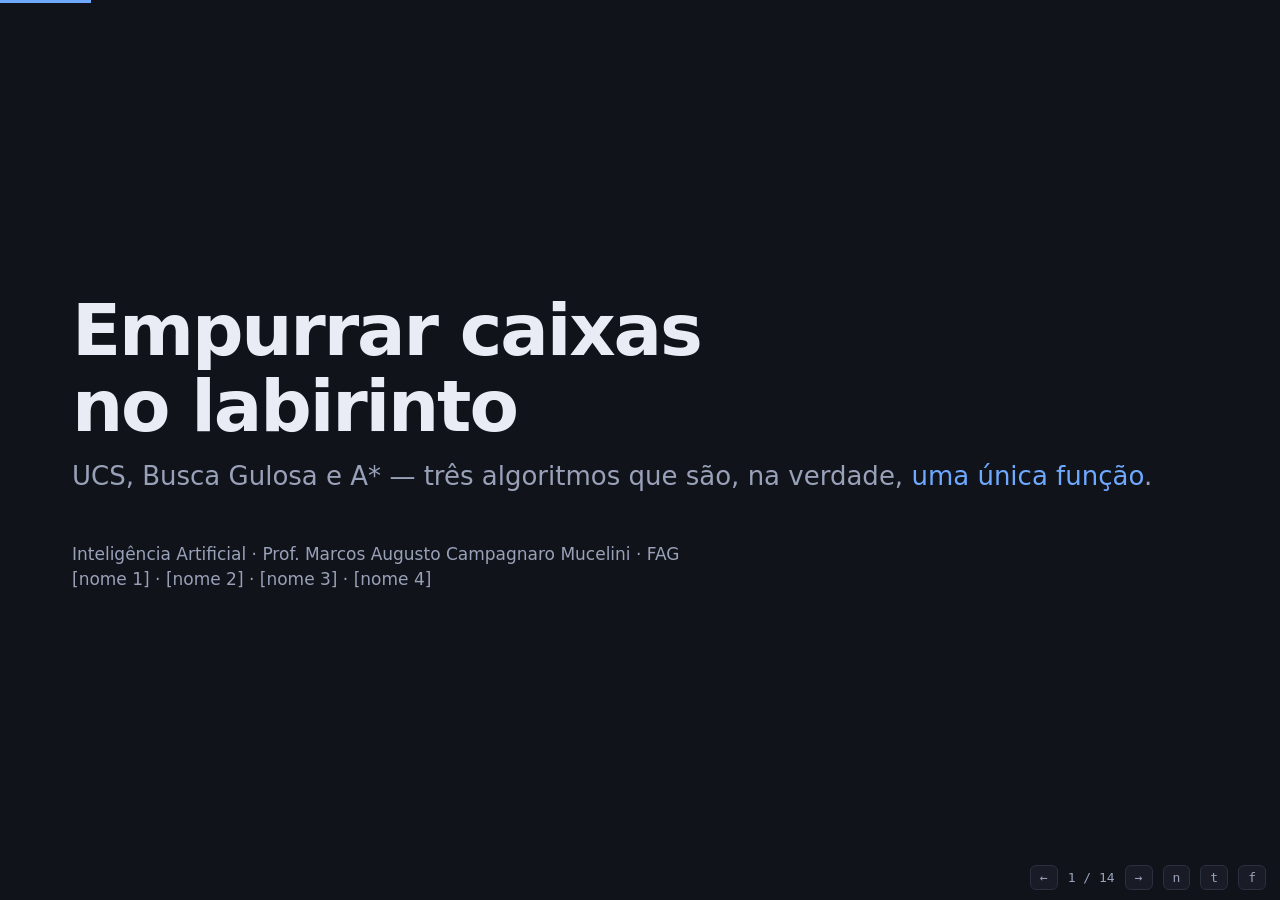
==== apresentacoes/ia-sokoban/index.html @ 7fa469e2 "site de apresentacoes + seminario de IA (Sokoban) Motor de slides proprio (HTML/CSS/JS, sem build e " ====
<!doctype html>
<html lang="pt-BR" data-tema="escuro">
<head>
<meta charset="utf-8">
<meta name="viewport" content="width=device-width, initial-scale=1">
<title>Busca em IA: UCS, Gulosa e A*</title>
<link rel="stylesheet" href="../../assets/style.css">
</head>
<body>

<div class="palco">

<!-- 1 ---------------------------------------------------------------------->
<section class="slide capa">
  <h1>Empurrar caixas<br>no labirinto</h1>
  <p class="sub">UCS, Busca Gulosa e A* &mdash; três algoritmos que são,
     na verdade, <span class="destaque">uma única função</span>.</p>
  <p class="miudo" style="margin-top:32px">
     Inteligência Artificial &middot; Prof. Marcos Augusto Campagnaro Mucelini &middot; FAG<br>
     [nome 1] &middot; [nome 2] &middot; [nome 3] &middot; [nome 4]</p>
  <aside>
    <p>Abrir dizendo o problema em uma frase: <b>Problema 8 do catálogo, o Sokoban</b> —
       um agente empurra caixas até os alvos, dentro de um labirinto.</p>
    <p>E dizer logo a tese da apresentação, que é o que o trabalho pedia:
       <b>não escrevemos três buscas. Escrevemos uma só, e trocamos a função que
       ordena a fila.</b> Tudo o que vem depois é consequência disso.</p>
    <p>Lembrete: preencher os nomes e as matrículas antes de apresentar.</p>
  </aside>
</section>

<!-- 2 ---------------------------------------------------------------------->
<section class="slide">
  <h2>Como dividimos</h2>
  <div class="colunas">
    <div class="coluna">
      <div class="caixa">
        <h3>[nome 1] &mdash; o problema</h3>
        <p>As regras do jogo, a modelagem do estado e por que ela é a decisão
           mais importante do trabalho. Slides 3 e 4.</p>
      </div>
      <div class="caixa">
        <h3>[nome 2] &mdash; o código</h3>
        <p>A função única de busca, as três funções <code>f</code> e a
           heurística. Slides 5 e 6.</p>
      </div>
    </div>
    <div class="coluna">
      <div class="caixa">
        <h3>[nome 3] &mdash; os experimentos</h3>
        <p>A corrida das três buscas, as tabelas e a instância onde a UCS
           desiste. Slides 7 a 9.</p>
      </div>
      <div class="caixa">
        <h3>[nome 4] &mdash; a análise</h3>
        <p>A poda, as três surpresas e quando usar cada algoritmo fora da
           sala de aula. Slides 10 a 13.</p>
      </div>
    </div>
  </div>
  <p class="miudo" style="margin-top:auto">Qualquer um de nós responde sobre
     qualquer linha do código &mdash; a divisão é de fala, não de conhecimento.</p>
  <aside>
    <p>Slide curto, 30 segundos. Serve só para o professor saber quem fala o quê.</p>
    <p>A última linha é importante dizer em voz alta: o roteiro avisa que
       qualquer integrante pode ser questionado sobre qualquer linha.</p>
  </aside>
</section>

<!-- 3 ---------------------------------------------------------------------->
<section class="slide" data-arrows="demo">
  <h2>Duas regras. Só isso.</h2>
  <div class="colunas estreita-dir">
    <div class="coluna">
      <div class="caixa">
        <h3>1. O agente anda uma célula por vez</h3>
        <p>Cima, baixo, esquerda ou direita. Nunca atravessa parede.</p>
      </div>
      <div class="caixa">
        <h3>2. Ele empurra, nunca puxa</h3>
        <p>Se há caixa no destino, ela vai para a célula seguinte
           <span class="forte">na mesma direção</span> &mdash; e só se essa
           célula estiver livre de parede e de outra caixa.</p>
      </div>
      <p class="miudo">Dessas duas regras sai tudo: é por não poder puxar que
         existem posições sem volta, e é por isso que o problema é difícil.</p>
      <div class="controles">
        <button data-jogo="reiniciar">recomeçar</button>
        <button data-jogo="desfazer">desfazer</button>
        <button data-jogo="solucao">ver a solução ótima</button>
      </div>
      <div class="controles"><span class="info">use as <kbd>setas</kbd> &mdash;
        neste slide o <kbd>espaço</kbd> avança a apresentação</span></div>
    </div>
    <div class="coluna" style="justify-content:center">
      <div id="jogo"></div>
      <div class="placar" id="jogo-painel"></div>
    </div>
  </div>
  <aside>
    <p><b>Jogar de verdade aqui.</b> Empurrar a caixa para o canto de cima à
       esquerda, de propósito, e mostrar que não tem como desfazer dentro do
       jogo — só o botão desfazer salva. É a deixa perfeita para o slide 10.</p>
    <p>Esta é a instância 1 &mdash; o labirinto que o professor desenhou na ficha
       do Problema 8, copiado célula por célula. A solução ótima tem
       <b>11 movimentos</b>.</p>
    <p>Pergunta provável: "por que não pode puxar?" — porque é a regra clássica
       do Sokoban, e é ela que torna o problema PSPACE-difícil. Puxar tornaria
       tudo reversível e muito mais fácil.</p>
  </aside>
</section>

<!-- 4 ---------------------------------------------------------------------->
<section class="slide">
  <h2>O estado &mdash; o erro que custa horas</h2>
  <div class="colunas">
    <div class="coluna">
      <pre><code>estado = (posição_do_agente,
          tupla_ordenada_das_caixas)</code></pre>
      <div class="caixa">
        <h3 class="erro">1. Não basta o agente</h3>
        <p>Duas configurações com o agente na mesma célula e as caixas em
           lugares diferentes são estados <span class="forte">diferentes</span>.
           Guardar só o agente produz um programa que roda, não dá erro nenhum
           e responde <span class="erro">"sem solução"</span> para instâncias
           que têm solução.</p>
      </div>
    </div>
    <div class="coluna">
      <div class="caixa">
        <h3 class="alerta">2. Tupla, não lista</h3>
        <p>O estado é chave de dicionário. Lista não é <i>hashable</i>:
           <code>unhashable type: 'list'</code>. Esse pelo menos avisa.</p>
      </div>
      <div class="caixa">
        <h3 class="alerta">3. Ordenada</h3>
        <p>A mesma configuração física tem que gerar sempre a mesma chave,
           não importa a ordem em que as caixas foram empurradas.
           Sem ordenar <span class="forte">não há erro nenhum</span> &mdash;
           a busca só fica mais lenta, reexplorando estados idênticos.</p>
      </div>
      <p class="miudo">Paredes e alvos não entram no estado: não mudam durante
         a busca e ficam guardados no objeto do problema.</p>
    </div>
  </div>
  <aside>
    <p>Este é o slide mais importante da apresentação. Falar devagar.</p>
    <p>O ponto que o professor valoriza: os três erros <b>falham de formas
       diferentes</b>. O 2 dá exceção na hora. O 1 dá resposta errada em
       silêncio. O 3 não dá nada — só queima tempo. O mais perigoso é o 1.</p>
    <p>Pergunta provável: "por que paredes e alvos não entram no estado?" —
       porque são constantes. Colocá-las no estado multiplicaria o tamanho da
       chave sem distinguir estado nenhum.</p>
  </aside>
</section>

<!-- 5 ---------------------------------------------------------------------->
<section class="slide">
  <h2>Uma função de busca. Três <code>f</code>.</h2>
  <div class="colunas">
    <div class="coluna">
      <pre><code>def busca(problema, f, limite_tempo, usar_poda):
    avaliar = f(problema)
    fronteira = [(avaliar(raiz), próximo(), raiz)]
    alcançados = {raiz.estado: raiz}

    while fronteira:
        _, _, nó = heapq.heappop(fronteira)

        <span class="destaque"># objetivo testado NA RETIRADA</span>
        if problema.objetivo(nó.estado):
            return solução(nó)

        for ação in problema.ações(nó.estado):
            ...</code></pre>
    </div>
    <div class="coluna">
      <pre><code>def f_ucs(p):
    return lambda nó: nó.g

def f_gulosa(p):
    return lambda nó: p.h(nó.estado)

def f_estrela(p):
    return lambda nó: nó.g + p.h(nó.estado)</code></pre>
      <div class="caixa">
        <h3>Três detalhes que não são enfeite</h3>
        <ul style="font-size:19px">
          <li><span class="forte">Objetivo na retirada</span>, não na geração.
              É o que garante a otimalidade da UCS e do A*.</li>
          <li><span class="forte">Contador de desempate</span> na fila: sem ele
              o <code>heapq</code> tentaria comparar dois nós e quebraria.</li>
          <li><span class="forte">Dicionário de alcançados</span>: guarda o
              melhor nó por estado. É o que impede a busca de girar em ciclo.</li>
        </ul>
      </div>
    </div>
  </div>
  <aside>
    <p>Mostrar o arquivo <code>busca.py</code> aberto se der. São 3 funções de
       uma linha e uma função de busca. Mais nada.</p>
    <p><b>A pergunta que vai vir:</b> "por que testar o objetivo na retirada e
       não na geração?" — Porque na geração você só sabe que <i>achou</i> um
       caminho, não que achou o <i>mais barato</i>. Enquanto o nó está na fila,
       ainda pode aparecer um caminho melhor para o mesmo estado. Testar na
       geração devolve solução subótima em alguns casos e parece correto em
       todos os outros.</p>
    <p>O contador: <code>itertools.count()</code>. Quando dois nós empatam em
       <code>f</code>, o heapq passa para o segundo item da tupla. Se esse
       segundo item fosse o próprio nó, daria <code>TypeError</code>.</p>
  </aside>
</section>

<!-- 6 ---------------------------------------------------------------------->
<section class="slide">
  <h2>A heurística e de onde ela sai</h2>
  <div class="colunas estreita-esq">
    <div class="coluna">
      <div class="caixa">
        <h3>h(estado)</h3>
        <p>Para cada caixa, a distância de Manhattan até o alvo mais próximo.
           Soma tudo.</p>
      </div>
      <div class="caixa">
        <h3>O relaxamento</h3>
        <p>Apagamos três regras:</p>
        <ul style="font-size:19px">
          <li>as paredes</li>
          <li>as outras caixas</li>
          <li>o deslocamento do agente<br>
              <span class="miudo">(ele se teleporta para o lado certo antes de
              cada empurrão)</span></li>
        </ul>
      </div>
    </div>
    <div class="coluna">
      <div class="caixa">
        <h3 class="ok">Admissível</h3>
        <p>Uma caixa só anda sendo empurrada, e cada empurrão a desloca uma
           célula. Nenhuma solução real pode custar menos que isso. As três
           regras apagadas só <span class="forte">removem obstáculos</span> &mdash;
           nenhuma cria atalho.</p>
      </div>
      <div class="caixa">
        <h3 class="ok">Consistente</h3>
        <p>Movimento simples não muda <code>h</code> e custa 1. Empurrão muda
           <code>h</code> em no máximo uma unidade e custa o preço de um
           empurrão.</p>
      </div>
      <div class="caixa">
        <h3 class="alerta">O que ela não vê</h3>
        <p>Ignora as paredes. Em labirinto fechado a estimativa fica frouxa e o
           A* se aproxima da UCS.</p>
      </div>
    </div>
  </div>
  <aside>
    <p>O professor vai perguntar <b>por que é admissível</b>. A resposta curta:
       relaxamento. Toda heurística obtida apagando restrições do problema é
       admissível, porque o problema relaxado nunca é mais caro que o original.</p>
    <p>Se perguntarem sobre duas caixas mirando o mesmo alvo: sim, isso
       subestima. Subestimar é seguro. O que quebraria a admissibilidade é
       <i>superestimar</i>. A versão forte seria emparelhamento caixa–alvo de
       custo mínimo — ficou na lista de melhorias.</p>
  </aside>
</section>

<!-- 7 ---------------------------------------------------------------------->
<section class="slide">
  <h2>A corrida</h2>
  <p class="miudo" style="margin-top:-8px">Instância 1, um nó por ciclo para os
     três. A cor marca por onde a caixa já passou. É a ordem real de expansão,
     gravada pelo Python &mdash; o navegador não recalcula nada.</p>
  <div class="colunas tres" style="align-items:center">
    <div class="coluna">
      <div id="pista-ucs"></div>
      <div class="placar" id="placar-ucs"></div>
    </div>
    <div class="coluna">
      <div id="pista-gulosa"></div>
      <div class="placar" id="placar-gulosa"></div>
    </div>
    <div class="coluna">
      <div id="pista-estrela"></div>
      <div class="placar" id="placar-estrela"></div>
    </div>
  </div>
  <div class="controles" style="justify-content:center">
    <button data-corrida="correr">correr</button>
    <button data-corrida="pausar">pausar</button>
    <button data-corrida="passo">um passo</button>
    <button data-corrida="reiniciar">reiniciar</button>
  </div>
  <aside>
    <p>Deixar correr uma vez inteira antes de falar. O padrão fala sozinho:
       a UCS pinta o mapa todo, a Gulosa vai reto, o A* fica no meio.</p>
    <p>Depois, com o "um passo", mostrar as primeiras expansões da UCS: ela
       visita <b>tudo que custa 1</b>, depois tudo que custa 2. Não tem noção
       de onde fica o alvo.</p>
    <p>Números desta instância: UCS 73 nós, A* 38, Gulosa 20 &mdash; e os três
       acharam a <b>mesma</b> solução, de custo 11. Guardar esse "acharam a
       mesma solução" para o slide 8, porque na instância 3 isso muda.</p>
  </aside>
</section>

<!-- 8 ---------------------------------------------------------------------->
<section class="slide">
  <h2>Os números</h2>
  <div class="colunas">
    <div class="coluna">
      <h3>Instância 1 &mdash; 1 caixa</h3>
      <table>
        <tr><th>Algoritmo</th><th>Custo</th><th>Expandidos</th><th>Tempo (s)</th></tr>
        <tr><td>UCS</td><td class="num" data-num="instancia1.ucs.custo"></td>
            <td class="num" data-num="instancia1.ucs.expandidos"></td>
            <td class="num" data-num="instancia1.ucs.tempo"></td></tr>
        <tr><td>Gulosa</td><td class="num" data-num="instancia1.gulosa.custo"></td>
            <td class="num" data-num="instancia1.gulosa.expandidos"></td>
            <td class="num" data-num="instancia1.gulosa.tempo"></td></tr>
        <tr><td>A*</td><td class="num" data-num="instancia1.estrela.custo"></td>
            <td class="num" data-num="instancia1.estrela.expandidos"></td>
            <td class="num" data-num="instancia1.estrela.tempo"></td></tr>
      </table>

      <h3 style="margin-top:22px">Instância 2 &mdash; 2 caixas</h3>
      <table>
        <tr><th>Algoritmo</th><th>Custo</th><th>Expandidos</th><th>Tempo (s)</th></tr>
        <tr><td>UCS</td><td class="num" data-num="instancia2.ucs.custo"></td>
            <td class="num" data-num="instancia2.ucs.expandidos"></td>
            <td class="num" data-num="instancia2.ucs.tempo"></td></tr>
        <tr><td>Gulosa</td><td class="num" data-num="instancia2.gulosa.custo"></td>
            <td class="num" data-num="instancia2.gulosa.expandidos"></td>
            <td class="num" data-num="instancia2.gulosa.tempo"></td></tr>
        <tr><td>A*</td><td class="num" data-num="instancia2.estrela.custo"></td>
            <td class="num" data-num="instancia2.estrela.expandidos"></td>
            <td class="num" data-num="instancia2.estrela.tempo"></td></tr>
      </table>
    </div>
    <div class="coluna">
      <h3>Instância 3 &mdash; 3 caixas</h3>
      <table>
        <tr><th>Algoritmo</th><th>Custo</th><th>Expandidos</th><th>Tempo (s)</th></tr>
        <tr><td>UCS</td><td class="num" data-num="instancia3.ucs.custo"></td>
            <td class="num" data-num="instancia3.ucs.expandidos"></td>
            <td class="num" data-num="instancia3.ucs.tempo"></td></tr>
        <tr class="realce"><td>Gulosa</td>
            <td class="num erro" data-num="instancia3.gulosa.custo"></td>
            <td class="num" data-num="instancia3.gulosa.expandidos"></td>
            <td class="num" data-num="instancia3.gulosa.tempo"></td></tr>
        <tr><td>A*</td><td class="num" data-num="instancia3.estrela.custo"></td>
            <td class="num" data-num="instancia3.estrela.expandidos"></td>
            <td class="num" data-num="instancia3.estrela.tempo"></td></tr>
      </table>
      <div class="caixa" style="margin-top:22px">
        <h3>É aqui que a Gulosa erra</h3>
        <p>Ela devolve uma solução de custo
           <span class="erro forte" data-num="instancia3.gulosa.custo"></span>
           onde o ótimo é
           <span class="ok forte" data-num="instancia3.estrela.custo"></span>.
           <span class="miudo">43% pior.</span></p>
        <p>Em troca, expandiu
           <span class="forte" data-num="instancia3.gulosa.expandidos"></span>
           nós contra
           <span class="forte" data-num="instancia3.ucs.expandidos"></span>
           da UCS.</p>
      </div>
    </div>
  </div>
  <aside>
    <p>Não ler a tabela em voz alta. Apontar três coisas e seguir:</p>
    <ul>
      <li>nas instâncias 1 e 2, os três acham o <b>mesmo custo</b>;</li>
      <li>o A* sempre expande menos que a UCS e acha o mesmo custo;</li>
      <li>na instância 3 a Gulosa <b>quebra</b>: 40 contra 28.</li>
    </ul>
    <p>Se perguntarem por que a Gulosa acertou nas duas primeiras: sorte de
       geometria. Nos mapas simétricos o alvo mais próximo é mesmo o certo.
       Na instância 3 os alvos estão amontoados num canto, as caixas disputam
       o mesmo alvo, e a última faz a volta inteira.</p>
    <p>Detalhe bom para citar se sobrar tempo: na instância 2 o A* achou um
       caminho <b>diferente</b> do da UCS, com exatamente o mesmo custo 16.
       Ótimo não quer dizer único — quer dizer que não existe mais barato.
       Está impresso no <code>resultados.txt</code>, dá para mostrar.</p>
    <p>Os tempos são desta máquina. Os nós expandidos são determinísticos e
       se repetem em qualquer execução, em qualquer computador.</p>
  </aside>
</section>

<!-- 9 ---------------------------------------------------------------------->
<section class="slide">
  <h2>Instância 4: a UCS desiste</h2>
  <div class="colunas estreita-dir">
    <div class="coluna">
      <table>
        <tr><th>Algoritmo</th><th>Custo</th><th>Expandidos</th><th>Gerados</th><th>Tempo (s)</th></tr>
        <tr class="realce"><td>UCS</td>
            <td class="num erro" data-status="instancia4.ucs.status"></td>
            <td class="num" data-num="instancia4.ucs.expandidos"></td>
            <td class="num" data-num="instancia4.ucs.gerados"></td>
            <td class="num erro">&mdash;</td></tr>
        <tr><td>Gulosa</td><td class="num alerta" data-num="instancia4.gulosa.custo"></td>
            <td class="num" data-num="instancia4.gulosa.expandidos"></td>
            <td class="num" data-num="instancia4.gulosa.gerados"></td>
            <td class="num" data-num="instancia4.gulosa.tempo"></td></tr>
        <tr><td>A*</td><td class="num ok" data-num="instancia4.estrela.custo"></td>
            <td class="num" data-num="instancia4.estrela.expandidos"></td>
            <td class="num" data-num="instancia4.estrela.gerados"></td>
            <td class="num" data-num="instancia4.estrela.tempo"></td></tr>
      </table>
      <div class="caixa" style="margin-top:20px">
        <h3>O que aconteceu</h3>
        <p>A UCS gerou <span class="forte">3 milhões</span> de nós, bateu no
           teto de memória e foi interrompida <span class="forte">sem nunca ter
           achado a solução</span>.</p>
        <p>O A* resolveu o mesmo problema expandindo
           <span class="ok forte" data-num="instancia4.estrela.expandidos"></span>
           nós, em menos de um segundo.</p>
        <p class="miudo">E a Gulosa respondeu em
           <span data-num="instancia4.gulosa.tempo"></span> s, com uma solução
           31% pior que a ótima.</p>
      </div>
    </div>
    <div class="coluna">
      <div class="caixa">
        <h3>Por que o teto é de nós, e não de tempo</h3>
        <p>A fronteira e o dicionário de alcançados crescem juntos. Por volta de
           3 milhões de nós gerados o processo já passa de 1 GB.</p>
        <p>Depois disso o sistema começa a paginar em disco &mdash; e a medição
           deixa de medir o algoritmo e passa a medir o disco.</p>
        <p class="miudo">O limite de tempo depende da máquina. O de nós não:
           dá o mesmo resultado em qualquer computador.</p>
      </div>
    </div>
  </div>
  <aside>
    <p>Este é o slide que o roteiro do trabalho chama de melhor resultado
       possível: <b>um algoritmo não termina e o outro resolve em menos de um
       segundo</b>. Deixar o silêncio depois de falar.</p>
    <p>Ser honesto se perguntarem: a UCS <b>terminaria</b> se tivesse memória
       infinita — ela é completa e ótima. O que ela não tem é memória. Com o
       teto de nós elevado (<code>--nos 10000000</code>) e RAM sobrando, ela
       conclui essa instância em cerca de 1 minuto, gerando 7,5 milhões de nós.
       Numa máquina de 8 GB, não dá.</p>
    <p>Esse é exatamente o ponto: a garantia teórica de completude não paga a
       conta de RAM.</p>
  </aside>
</section>

<!-- 10 --------------------------------------------------------------------->
<section class="slide">
  <h2>Becos sem saída &mdash; e o quanto podar ajudou</h2>
  <div class="colunas estreita-esq">
    <div class="coluna">
      <div id="mapa-becos"></div>
      <p class="miudo" style="text-align:center;margin-top:10px">
         em vermelho, as células de onde uma caixa nunca mais sai</p>
    </div>
    <div class="coluna">
      <div class="caixa">
        <h3>A regra</h3>
        <p>Célula livre, que não é alvo, com parede acima ou abaixo
           <span class="forte">e</span> parede à esquerda ou à direita.
           Os dois eixos travados de uma vez: a caixa fica lá para sempre.</p>
        <p class="miudo">Calculado uma vez, no início, porque depende só das
           paredes e dos alvos &mdash; que não mudam.</p>
      </div>
      <div class="caixa">
        <h3 class="alerta">O resultado honesto</h3>
        <p>Na instância 2, a poda economizou
           <span class="forte">2,8%</span> dos nós da UCS e
           <span class="forte">0,7%</span> dos do A*.</p>
        <p>Pouco. E o motivo é simples: nossas instâncias são
           <span class="forte">salas abertas</span>, com só 4 cantos
           disponíveis. Em labirinto estreito o ganho seria bem maior.</p>
      </div>
    </div>
  </div>
  <aside>
    <p>Se alguém empurrou a caixa para o canto no slide 3, retomar aqui:
       "foi exatamente isso que aconteceu".</p>
    <p><b>Não vender a poda.</b> O roteiro diz que resultado modesto bem
       explicado vale mais que resultado bonito sem análise. O número é 2,8% e
       a explicação é a geometria dos mapas.</p>
    <p>Se perguntarem "e se o mapa fosse um labirinto de verdade?" — aí a poda
       ganharia muito mais, porque haveria muito mais canto. Foi uma escolha
       nossa usar sala aberta, para que o crescimento do espaço de estados
       ficasse claro sem interferência do desenho do mapa.</p>
    <p>Limitação a admitir se perguntarem: nossa poda detecta só o canto
       simples. Não detecta caixa encostada numa parede contínua sem nenhum
       alvo ao longo dela, nem duas caixas que se travam uma na outra. Ficou na
       lista de trabalhos futuros.</p>
  </aside>
</section>

<!-- 11 --------------------------------------------------------------------->
<section class="slide">
  <h2>Três coisas que não esperávamos</h2>
  <div class="colunas tres">
    <div class="coluna">
      <div class="caixa" style="flex:1">
        <h3 class="destaque">1. Com h = 0, os três viram o mesmo algoritmo</h3>
        <p>Rodamos a instância 1 com <code>h(n) = 0</code>. Os três expandiram
           <span class="forte" data-num="zero.ucs.expandidos"></span> nós.
           Idênticos.</p>
        <p class="miudo">O A* vira UCS (f = g + 0). A Gulosa vira busca em
           largura (f = 0 para todos, a fila passa a ser ordenada só pelo
           contador de inserção). E a UCS já era busca em largura, porque os
           custos são uniformes.</p>
        <p>É a prova de que a função de busca é mesmo <span class="forte">uma
           só</span>.</p>
      </div>
    </div>
    <div class="coluna">
      <div class="caixa" style="flex:1">
        <h3 class="destaque">2. Custo e passos não são a mesma coisa</h3>
        <p>Com andar = 1 e empurrar = 2, a mesma instância 2 passa a ter
           <span class="forte" data-num="custos.estrela.passos"></span> ações
           custando <span class="forte" data-num="custos.estrela.custo"></span>.</p>
        <p class="miudo">E a UCS <span class="erro">piorou</span>:
           <span data-num="poda_com.ucs.expandidos"></span> &rarr;
           <span data-num="custos.ucs.expandidos"></span> nós. Deixou de se
           comportar como busca em largura e passou a varrer por faixas de
           custo.</p>
      </div>
    </div>
    <div class="coluna">
      <div class="caixa" style="flex:1">
        <h3 class="destaque">3. E o A* melhorou no mesmo teste</h3>
        <p><span data-num="poda_com.estrela.expandidos"></span> &rarr;
           <span class="ok forte" data-num="custos.estrela.expandidos"></span>
           nós. Quase <span class="forte">metade</span>.</p>
        <p class="miudo">Porque a heurística também passou a valer 2 por
           célula. Dentro de <code>f = g + h</code> ela ficou
           proporcionalmente mais informativa: pesa mais na decisão e separa
           melhor os nós bons dos ruins.</p>
        <p>Mesmo problema, mesma heurística. Só mudou o preço de empurrar.</p>
      </div>
    </div>
  </div>
  <aside>
    <p>Este é o slide que o roteiro premia. Três resultados que não estavam no
       plano e que só apareceram porque rodamos os controles.</p>
    <p>O nº 1 é o que responde à pergunta "como sei que vocês não escreveram
       três buscas?". Se fossem três implementações separadas, não teriam saído
       exatamente os mesmos 73 nós.</p>
    <p>O nº 3 é contraintuitivo e vale a pena deixar decantar: encarecer o
       empurrão <b>ajudou</b> o A*. Se perguntarem por quê: h passou a ter a
       mesma escala de g. Antes h era pequena demais perto de g e o A* pendia
       para o comportamento da UCS.</p>
  </aside>
</section>

<!-- 12 --------------------------------------------------------------------->
<section class="slide">
  <h2>Qual usar, fora da sala de aula</h2>
  <div class="colunas tres">
    <div class="coluna">
      <div class="caixa" style="flex:1">
        <h3>UCS</h3>
        <p><span class="ok">Ótima e completa</span>, sem precisar de heurística
           nenhuma.</p>
        <p class="miudo">Use quando não existe estimativa confiável do que
           falta, o espaço de estados é pequeno, e errar não é opção.</p>
        <p>Roteamento em grafo pequeno. Menor caminho num mapa já carregado
           na memória.</p>
      </div>
    </div>
    <div class="coluna">
      <div class="caixa" style="flex:1">
        <h3>Gulosa</h3>
        <p><span class="erro">Não é ótima</span>, mas é ordens de grandeza mais
           rápida.</p>
        <p class="miudo">Use quando uma resposta boa agora vale mais que a
           melhor resposta daqui a uma hora.</p>
        <p>Roteirização de entregas em tempo real, sugestão enquanto o usuário
           digita, primeira solução para depois melhorar.</p>
      </div>
    </div>
    <div class="coluna">
      <div class="caixa" style="flex:1">
        <h3 class="destaque">A*</h3>
        <p><span class="ok">Ótima</span> se a heurística for admissível, e
           muito mais barata que a UCS.</p>
        <p class="miudo">É o padrão. Use sempre que houver uma estimativa
           decente do que falta.</p>
        <p>GPS, movimentação em jogos, planejamento de rota de robô.</p>
      </div>
    </div>
  </div>
  <div class="caixa" style="margin-top:18px">
    <p style="margin:0"><span class="forte">A regra prática:</span> o A* nunca
       é pior que a UCS quando a heurística é admissível &mdash; no pior caso
       ela é inútil (h = 0) e ele vira UCS. Por isso a pergunta de projeto
       quase nunca é "qual algoritmo", e sim
       <span class="destaque">"que heurística eu consigo escrever?"</span></p>
  </div>
  <aside>
    <p>Fechar com a frase da caixa de baixo. É a conclusão do trabalho inteiro
       em uma linha.</p>
    <p>Se perguntarem sobre a Gulosa na vida real: ela raramente aparece
       sozinha. Aparece como primeira passada de um algoritmo que depois
       melhora a solução, ou quando o custo de calcular o ótimo é maior que o
       prejuízo de errar.</p>
  </aside>
</section>

<!-- 13 --------------------------------------------------------------------->
<section class="slide">
  <h2>Demonstração ao vivo</h2>
  <div class="colunas">
    <div class="coluna">
      <pre><code>python main.py --demo
    <span class="miudo"># a solução ótima da instância 1,
    # passo a passo, no terminal</span>

python main.py
    <span class="miudo"># instâncias 1 a 3, cerca de 12 s</span>

python main.py --completo
    <span class="miudo"># inclui a instância 4, onde a UCS desiste</span></code></pre>
      <p class="miudo">Python 3 puro. Nenhuma biblioteca externa &mdash;
         só <code>heapq</code>, <code>itertools</code> e <code>time</code>,
         que são da biblioteca padrão.</p>
    </div>
    <div class="coluna">
      <div class="caixa">
        <h3>A ordem da demonstração</h3>
        <ol style="font-size:20px">
          <li>Abrir <code>busca.py</code> e mostrar que a função de busca é uma
              só, e as três <code>f</code> têm uma linha cada.</li>
          <li>Rodar <code>--demo</code> e acompanhar a caixa andando até o
              alvo.</li>
          <li>Rodar <code>--completo</code> e deixar a instância 4 estourando o
              limite na tela enquanto explicamos.</li>
          <li>Mostrar <code>resultados.txt</code>: é de lá que saiu cada número
              destes slides.</li>
        </ol>
      </div>
    </div>
  </div>
  <aside>
    <p>Ter o terminal já aberto na pasta certa <b>antes</b> de começar a
       apresentação. Testar o <code>--completo</code> na máquina da
       apresentação no dia anterior.</p>
    <p>O <code>--completo</code> leva cerca de 30 segundos no total. As
       instâncias 3 e 4 são a parte demorada. Usar esse tempo para falar, não
       para esperar calado.</p>
    <p>Se a máquina for apertada de memória, o limite padrão de 3 milhões de
       nós já protege — mas dá para baixar com <code>--nos 1500000</code>.</p>
  </aside>
</section>

<!-- 14 --------------------------------------------------------------------->
<section class="slide capa">
  <h1>Uma função.<br>Três <code style="font-size:0.8em">f</code>.<br>
      Resultados muito diferentes.</h1>
  <p class="sub" style="margin-top:24px">
     A UCS é ótima e não chega ao fim.<br>
     A Gulosa chega em milissegundos e erra por 43%.<br>
     O A* faz as duas coisas &mdash; porque tem uma estimativa do que falta.</p>
  <p class="miudo" style="margin-top:36px">Obrigado. Perguntas?</p>
  <aside>
    <p>Três frases e parar. Não resumir a apresentação inteira de novo.</p>
    <p>Perguntas que podem vir no fim:</p>
    <ul>
      <li><b>"E se a heurística não fosse admissível?"</b> O A* deixaria de ser
          ótimo, mas continuaria achando solução — e mais rápido. É o que se
          faz quando velocidade importa mais que o ótimo (A* ponderado).</li>
      <li><b>"Dá para melhorar a heurística?"</b> Sim, de duas formas:
          distância real dentro do labirinto, pré-calculada por busca em
          largura a partir de cada alvo; e emparelhamento caixa–alvo de custo
          mínimo em vez de "alvo mais próximo". As duas continuam admissíveis.</li>
      <li><b>"Por que não usaram uma biblioteca?"</b> O trabalho proíbe, e o
          ponto do trabalho é justamente o que se aprende escrevendo a fila de
          prioridade e o teste de objetivo na mão.</li>
    </ul>
  </aside>
</section>

</div>

<script src="dados.js"></script>
<script src="demos.js"></script>
<script src="../../assets/deck.js"></script>
<script>
(function () {
  var D = window.DADOS;
  var demos = window.SokobanDemos;

  demos.preencherNumeros();

  // Slide 3: o labirinto da instância 1, jogável.
  demos.tabuleiroJogavel({
    slide: ".slide[data-arrows='demo']",
    tabuleiro: "#jogo",
    painel: "#jogo-painel",
    mapa: D.mapa,
    solucao: D.solucao,
    otimo: D.resultados.instancia1.estrela.custo,
    cel: 58
  });

  // Slide 7: as três buscas correndo lado a lado, na ordem real de expansão.
  demos.corridaDasBuscas({
    slide: ".slide:nth-of-type(7)",
    mapa: D.mapa,
    cel: 40,
    ritmo: 110,
    pistas: [
      { rotulo: "UCS", trilha: D.trilhas.ucs,
        tabuleiro: "#pista-ucs", placar: "#placar-ucs" },
      { rotulo: "Gulosa", trilha: D.trilhas.gulosa,
        tabuleiro: "#pista-gulosa", placar: "#placar-gulosa" },
      { rotulo: "A*", trilha: D.trilhas.estrela,
        tabuleiro: "#pista-estrela", placar: "#placar-estrela" }
    ]
  });

  // Slide 10: o mesmo mapa, com os becos sem saída pintados.
  demos.desenharTabuleiro(
    document.querySelector("#mapa-becos"),
    demos.lerMapa(D.mapa),
    { agente: null, caixas: [] },
    { mortos: true, cel: 52 }
  );
})();
</script>
</body>
</html>
---- assets/style.css ----
/* --------------------------------------------------------------------------
   style.css - tema de TODAS as apresentações deste repositório.
   Mexer aqui muda o visual de todas elas de uma vez.
   -------------------------------------------------------------------------- */

:root {
  --fundo: #11131a;
  --fundo-2: #191c26;
  --linha: #2b3040;
  --texto: #e9ecf4;
  --texto-2: #99a1b8;
  --destaque: #6ea8ff;
  --ok: #58d39a;
  --alerta: #ffc861;
  --erro: #ff7b82;
  --mono: ui-monospace, "Cascadia Code", "Consolas", "SF Mono", monospace;
  --fonte: system-ui, -apple-system, "Segoe UI", Roboto, sans-serif;
}

:root[data-tema="claro"] {
  --fundo: #f7f8fb;
  --fundo-2: #ffffff;
  --linha: #d8dde9;
  --texto: #171a22;
  --texto-2: #5b6478;
  --destaque: #2563eb;
  --ok: #128a5a;
  --alerta: #a56a00;
  --erro: #c0392f;
}

* { box-sizing: border-box; }

html, body {
  margin: 0;
  padding: 0;
  height: 100%;
  background: var(--fundo);
  color: var(--texto);
  font-family: var(--fonte);
  -webkit-font-smoothing: antialiased;
}

/* --- página inicial (lista de apresentações) ----------------------------- */

.capa-site {
  max-width: 900px;
  margin: 0 auto;
  padding: 80px 24px 120px;
}

.capa-site h1 {
  font-size: 42px;
  margin: 0 0 8px;
  letter-spacing: -0.02em;
}

.capa-site p.sub {
  color: var(--texto-2);
  font-size: 18px;
  margin: 0 0 48px;
}

.cartoes {
  display: grid;
  gap: 16px;
  grid-template-columns: repeat(auto-fill, minmax(300px, 1fr));
  list-style: none;
  padding: 0;
  margin: 0;
}

.cartao {
  display: block;
  background: var(--fundo-2);
  border: 1px solid var(--linha);
  border-radius: 12px;
  padding: 22px;
  text-decoration: none;
  color: inherit;
  transition: border-color .15s, transform .15s;
}

.cartao:hover { border-color: var(--destaque); transform: translateY(-2px); }
.cartao h2 { margin: 0 0 6px; font-size: 20px; }
.cartao p { margin: 0; color: var(--texto-2); font-size: 15px; line-height: 1.5; }
.cartao .etiqueta {
  display: inline-block;
  margin-top: 14px;
  font-family: var(--mono);
  font-size: 12px;
  color: var(--destaque);
  border: 1px solid var(--linha);
  border-radius: 999px;
  padding: 3px 10px;
}

/* --- o palco dos slides --------------------------------------------------- */

.palco {
  position: fixed;
  inset: 0;
  overflow: hidden;
  display: grid;
  place-items: center;
}

/* Todo slide tem exatamente 1280x720. O deck.js aplica um transform de escala
   para caber na tela, então o que se vê no monitor é o que aparece no projetor. */
.slide {
  position: absolute;
  width: 1280px;
  height: 720px;
  padding: 64px 72px;
  background: var(--fundo);
  display: none;
  flex-direction: column;
  transform-origin: center center;
}

.slide.ativo { display: flex; }

.slide h1 { font-size: 58px; margin: 0 0 12px; letter-spacing: -0.03em; line-height: 1.05; }
.slide h2 { font-size: 38px; margin: 0 0 20px; letter-spacing: -0.02em; line-height: 1.1; }
.slide h3 { font-size: 24px; margin: 0 0 10px; color: var(--texto-2); font-weight: 600; }
.slide p  { font-size: 22px; line-height: 1.5; margin: 0 0 14px; }
.slide ul, .slide ol { font-size: 22px; line-height: 1.55; margin: 0 0 14px; padding-left: 26px; }
.slide li { margin-bottom: 8px; }
.slide .miudo { font-size: 17px; color: var(--texto-2); }

.slide code, .slide kbd {
  font-family: var(--mono);
  font-size: 0.92em;
  background: var(--fundo-2);
  border: 1px solid var(--linha);
  border-radius: 5px;
  padding: 1px 6px;
}

.slide pre {
  font-family: var(--mono);
  font-size: 17px;
  line-height: 1.5;
  background: var(--fundo-2);
  border: 1px solid var(--linha);
  border-radius: 10px;
  padding: 18px 20px;
  margin: 0 0 14px;
  overflow: auto;
}
.slide pre code { background: none; border: 0; padding: 0; font-size: inherit; }

.destaque { color: var(--destaque); }
.ok { color: var(--ok); }
.alerta { color: var(--alerta); }
.erro { color: var(--erro); }
.forte { font-weight: 700; }

/* capa */
.slide.capa { justify-content: center; }
.slide.capa h1 { font-size: 72px; }
.slide.capa .sub { font-size: 26px; color: var(--texto-2); }

/* colunas */
.colunas { display: grid; grid-template-columns: 1fr 1fr; gap: 36px; flex: 1; min-height: 0; }
.colunas.tres { grid-template-columns: 1fr 1fr 1fr; gap: 24px; }
.colunas.estreita-esq { grid-template-columns: 420px 1fr; }
.colunas.estreita-dir { grid-template-columns: 1fr 420px; }
.coluna { min-width: 0; display: flex; flex-direction: column; }

.caixa {
  background: var(--fundo-2);
  border: 1px solid var(--linha);
  border-radius: 12px;
  padding: 20px 22px;
}
.caixa + .caixa { margin-top: 14px; }
.caixa h3 { margin-top: 0; }

/* tabelas */
.slide table { width: 100%; border-collapse: collapse; font-size: 19px; }
.slide th, .slide td { padding: 9px 12px; text-align: right; border-bottom: 1px solid var(--linha); }
.slide th:first-child, .slide td:first-child { text-align: left; }
.slide th { color: var(--texto-2); font-weight: 600; font-size: 15px; text-transform: uppercase; letter-spacing: .06em; }
.slide td.num { font-family: var(--mono); font-variant-numeric: tabular-nums; }
.slide tr.realce td { background: color-mix(in srgb, var(--destaque) 12%, transparent); }

/* --- tabuleiros do Sokoban ------------------------------------------------ */

.tabuleiro {
  display: grid;
  gap: 2px;
  justify-content: center;
  align-content: center;
  user-select: none;
  padding: 10px;
  /* O fundo do tabuleiro é a cor da parede. */
  background: var(--fundo);
  border: 1px solid var(--linha);
  border-radius: 10px;
}
.cel {
  width: var(--cel, 38px);
  height: var(--cel, 38px);
  border-radius: 4px;
  /* Chão livre: bem mais claro que a parede, senão o labirinto some de longe
     e o projetor da sala ainda achata o contraste. */
  background: color-mix(in srgb, var(--texto) 26%, var(--fundo-2));
  position: relative;
}
/* Parede é a cor do próprio fundo do tabuleiro: as paredes viram "buracos"
   no desenho e a forma do labirinto fica legível de longe. */
.cel.parede { background: transparent; }
.cel.alvo { box-shadow: inset 0 0 0 3px var(--alerta); }

/* Caixa e agente são posicionados em absoluto, e não como itens de grid:
   dentro de um grid sem colunas explícitas, uma largura em porcentagem não
   tem contra o que resolver e o desenho sai minúsculo. */
.cel.caixa::after,
.cel.agente::before {
  content: "";
  position: absolute;
  left: 50%; top: 50%;
  transform: translate(-50%, -50%);
}
.cel.caixa::after {
  width: 70%; height: 70%;
  border-radius: 5px;
  background: var(--alerta);
  box-shadow: inset 0 0 0 2px rgba(0, 0, 0, .28);
}
.cel.caixa.sobre-alvo::after { background: var(--ok); }
.cel.agente::before {
  width: 54%; height: 54%;
  border-radius: 50%;
  background: var(--destaque);
}
.cel.morto { background: color-mix(in srgb, var(--erro) 55%, var(--fundo-2)); }
.cel.marcado { outline: 2px solid var(--destaque); outline-offset: -2px; }

/* --- barra de navegação e notas ------------------------------------------ */

.barra {
  position: fixed;
  bottom: 10px;
  right: 14px;
  display: flex;
  gap: 10px;
  align-items: center;
  font-family: var(--mono);
  font-size: 13px;
  color: var(--texto-2);
  z-index: 20;
}
.barra button {
  font: inherit;
  color: inherit;
  background: var(--fundo-2);
  border: 1px solid var(--linha);
  border-radius: 6px;
  padding: 4px 9px;
  cursor: pointer;
}
.barra button:hover { border-color: var(--destaque); color: var(--texto); }

.progresso {
  position: fixed;
  top: 0; left: 0;
  height: 3px;
  background: var(--destaque);
  z-index: 20;
  transition: width .2s;
}

/* Notas do apresentador. ATENÇÃO: não são privadas — qualquer pessoa com o
   link consegue abrir com a tecla n. */
.notas {
  position: fixed;
  inset: auto 0 0 0;
  max-height: 42vh;
  overflow: auto;
  background: var(--fundo-2);
  border-top: 2px solid var(--destaque);
  padding: 20px 28px 28px;
  font-size: 16px;
  line-height: 1.6;
  z-index: 30;
  display: none;
}
.notas.aberta { display: block; }
.notas h4 { margin: 0 0 8px; font-family: var(--mono); font-size: 12px; color: var(--destaque); text-transform: uppercase; letter-spacing: .1em; }
.notas p { margin: 0 0 10px; }
.notas ul { margin: 0 0 10px; padding-left: 20px; }

.slide aside { display: none; }

/* --- controles das demos -------------------------------------------------- */

.controles { display: flex; gap: 10px; flex-wrap: wrap; align-items: center; margin-top: 14px; }
.controles button {
  font: inherit;
  font-size: 16px;
  color: var(--texto);
  background: var(--fundo-2);
  border: 1px solid var(--linha);
  border-radius: 8px;
  padding: 7px 14px;
  cursor: pointer;
}
.controles button:hover { border-color: var(--destaque); }
.controles button:disabled { opacity: .45; cursor: default; }
.controles .info { font-family: var(--mono); font-size: 15px; color: var(--texto-2); }

.placar { display: flex; gap: 10px; font-family: var(--mono); font-size: 15px; justify-content: center; margin-top: 8px; }
.placar span { color: var(--texto-2); }
.placar b { color: var(--texto); font-weight: 600; }
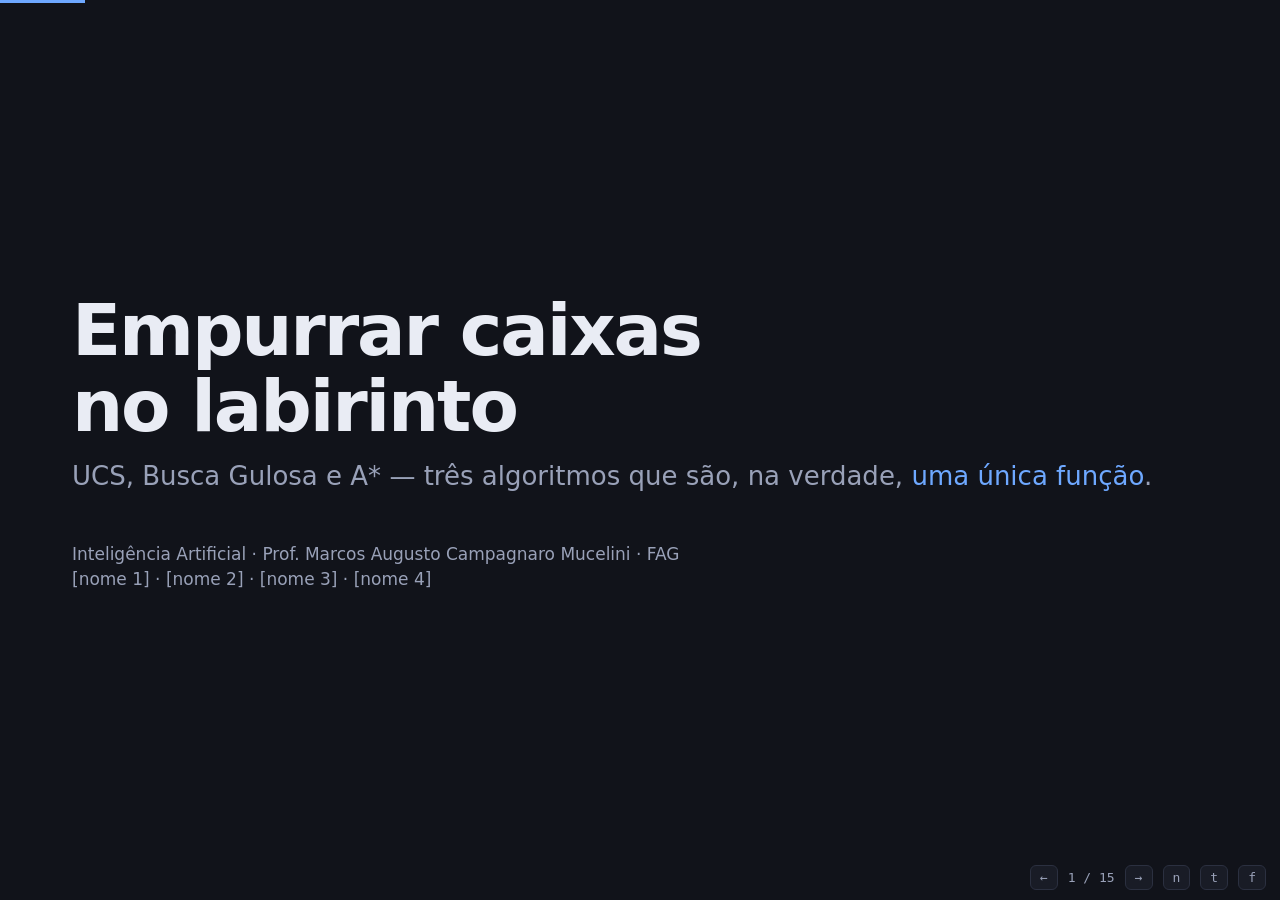
==== commit 33fda82a: "conferencia: corrige erros factuais dos slides e acrescenta o bug mais dificil Achados de uma confer" ====
--- a/apresentacoes/ia-sokoban/index.html
+++ b/apresentacoes/ia-sokoban/index.html
@@ -36,33 +36,42 @@
       <div class="caixa">
         <h3>[nome 1] &mdash; o problema</h3>
         <p>As regras do jogo, a modelagem do estado e por que ela é a decisão
-           mais importante do trabalho. Slides 3 e 4.</p>
+           mais importante do trabalho. <span class="miudo">Slides 3 e 4.</span></p>
       </div>
       <div class="caixa">
         <h3>[nome 2] &mdash; o código</h3>
-        <p>A função única de busca, as três funções <code>f</code> e a
-           heurística. Slides 5 e 6.</p>
+        <p>A função única de busca, a heurística e as três buscas correndo lado
+           a lado. <span class="miudo">Slides 5 a 7.</span></p>
       </div>
     </div>
     <div class="coluna">
       <div class="caixa">
         <h3>[nome 3] &mdash; os experimentos</h3>
-        <p>A corrida das três buscas, as tabelas e a instância onde a UCS
-           desiste. Slides 7 a 9.</p>
+        <p>As tabelas, a instância onde a UCS desiste, a poda e o bug que mais
+           nos custou. <span class="miudo">Slides 8 a 11.</span></p>
       </div>
       <div class="caixa">
         <h3>[nome 4] &mdash; a análise</h3>
-        <p>A poda, as três surpresas e quando usar cada algoritmo fora da
-           sala de aula. Slides 10 a 13.</p>
+        <p>As três surpresas, quando usar cada algoritmo e a demonstração ao
+           vivo. <span class="miudo">Slides 12 a 15.</span></p>
       </div>
     </div>
   </div>
   <p class="miudo" style="margin-top:auto">Qualquer um de nós responde sobre
      qualquer linha do código &mdash; a divisão é de fala, não de conhecimento.</p>
   <aside>
-    <p>Slide curto, 30 segundos. Serve só para o professor saber quem fala o quê.</p>
+    <p>Slide curto, 15 segundos. Serve só para o professor saber quem fala o quê.</p>
     <p>A última linha é importante dizer em voz alta: o roteiro avisa que
        qualquer integrante pode ser questionado sobre qualquer linha.</p>
+    <p><b>Orçamento de tempo — 13m55s, dentro da janela de 10 a 15:</b><br>
+       1&nbsp;·15s &nbsp; 2&nbsp;·15s &nbsp; 3&nbsp;·55s &nbsp; 4&nbsp;·85s &nbsp;
+       5&nbsp;·85s &nbsp; 6&nbsp;·65s &nbsp; 7&nbsp;·65s &nbsp; 8&nbsp;·50s &nbsp;
+       9&nbsp;·70s &nbsp; 10&nbsp;·40s &nbsp; 11&nbsp;·65s &nbsp; 12&nbsp;·75s &nbsp;
+       13&nbsp;·35s &nbsp; 14&nbsp;·100s &nbsp; 15&nbsp;·15s<br>
+       (o slide 14 tem 100s porque inclui rodar a interface ao vivo)</p>
+    <p>Os slides 1 e 2 são de <b>[nome 1]</b>, que já emenda no 3 e no 4.</p>
+    <p>Se estiver atrasando, corte nesta ordem: <b>10</b>, <b>13</b>, <b>2</b>.
+       Nunca corte o 4, o 9, o 11 nem o 12.</p>
   </aside>
 </section>
 
@@ -218,7 +227,10 @@
       <div class="caixa">
         <h3>h(estado)</h3>
         <p>Para cada caixa, a distância de Manhattan até o alvo mais próximo.
-           Soma tudo.</p>
+           Soma tudo &mdash; e multiplica pelo <span class="forte">custo de um
+           empurrão</span>.</p>
+        <p class="miudo">O fator parece detalhe e não é: é dele que sai a
+           terceira surpresa, no slide 12.</p>
       </div>
       <div class="caixa">
         <h3>O relaxamento</h3>
@@ -243,8 +255,9 @@
       <div class="caixa">
         <h3 class="ok">Consistente</h3>
         <p>Movimento simples não muda <code>h</code> e custa 1. Empurrão muda
-           <code>h</code> em no máximo uma unidade e custa o preço de um
-           empurrão.</p>
+           <code>h</code> em no máximo <span class="forte">uma unidade de
+           distância</span> &mdash; que vale exatamente o preço de um empurrão,
+           que é o que se pagou.</p>
       </div>
       <div class="caixa">
         <h3 class="alerta">O que ela não vê</h3>
@@ -293,9 +306,10 @@
   <aside>
     <p>Deixar correr uma vez inteira antes de falar. O padrão fala sozinho:
        a UCS pinta o mapa todo, a Gulosa vai reto, o A* fica no meio.</p>
-    <p>Depois, com o "um passo", mostrar as primeiras expansões da UCS: ela
-       visita <b>tudo que custa 1</b>, depois tudo que custa 2. Não tem noção
-       de onde fica o alvo.</p>
+    <p>Depois, com o "um passo", mostrar as primeiras expansões da UCS. Atenção
+       ao que a tela mostra: a cor marca <b>por onde a caixa já passou</b>, não
+       o custo. O que se vê é a UCS espalhando a caixa em todas as direções,
+       enquanto a Gulosa vai reto — é esse o ponto, e não as faixas de custo.</p>
     <p>Números desta instância: UCS 73 nós, A* 38, Gulosa 20 &mdash; e os três
        acharam a <b>mesma</b> solução, de custo 11. Guardar esse "acharam a
        mesma solução" para o slide 8, porque na instância 3 isso muda.</p>
@@ -396,7 +410,7 @@
             <td class="num erro" data-status="instancia4.ucs.status"></td>
             <td class="num" data-num="instancia4.ucs.expandidos"></td>
             <td class="num" data-num="instancia4.ucs.gerados"></td>
-            <td class="num erro">&mdash;</td></tr>
+            <td class="num erro" data-num="instancia4.ucs.tempo"></td></tr>
         <tr><td>Gulosa</td><td class="num alerta" data-num="instancia4.gulosa.custo"></td>
             <td class="num" data-num="instancia4.gulosa.expandidos"></td>
             <td class="num" data-num="instancia4.gulosa.gerados"></td>
@@ -408,12 +422,15 @@
       </table>
       <div class="caixa" style="margin-top:20px">
         <h3>O que aconteceu</h3>
-        <p>A UCS gerou <span class="forte">3 milhões</span> de nós, bateu no
-           teto de memória e foi interrompida <span class="forte">sem nunca ter
-           achado a solução</span>.</p>
+        <p>A UCS gerou <span class="forte">3 milhões</span> de nós em
+           <span class="forte" data-num="instancia4.ucs.tempo"></span> s, bateu
+           no <span class="forte">teto de nós</span> que adotamos e foi
+           interrompida <span class="forte">sem nunca ter achado a
+           solução</span>.</p>
         <p>O A* resolveu o mesmo problema expandindo
            <span class="ok forte" data-num="instancia4.estrela.expandidos"></span>
-           nós, em menos de um segundo.</p>
+           nós, em <span class="ok forte" data-num="instancia4.estrela.tempo"></span>
+           segundo.</p>
         <p class="miudo">E a Gulosa respondeu em
            <span data-num="instancia4.gulosa.tempo"></span> s, com uma solução
            31% pior que a ótima.</p>
@@ -436,10 +453,12 @@
        possível: <b>um algoritmo não termina e o outro resolve em menos de um
        segundo</b>. Deixar o silêncio depois de falar.</p>
     <p>Ser honesto se perguntarem: a UCS <b>terminaria</b> se tivesse memória
-       infinita — ela é completa e ótima. O que ela não tem é memória. Com o
-       teto de nós elevado (<code>--nos 10000000</code>) e RAM sobrando, ela
-       conclui essa instância em cerca de 1 minuto, gerando 7,5 milhões de nós.
-       Numa máquina de 8 GB, não dá.</p>
+       infinita — ela é completa e ótima, e nós medimos isso. Com o teto
+       elevado para 12 milhões de nós, ela conclui esta instância em
+       <b>74,1 s</b>, expandindo 5.413.065 nós e chegando ao <b>mesmo custo
+       26</b> do A*. Está em <code>resultados_ucs_sem_teto.txt</code>. O que
+       ela gasta para isso são mais de 2 GB de RAM — numa máquina de 8 GB, não
+       dá.</p>
     <p>Esse é exatamente o ponto: a garantia teórica de completude não paga a
        conta de RAM.</p>
   </aside>
@@ -452,7 +471,8 @@
     <div class="coluna">
       <div id="mapa-becos"></div>
       <p class="miudo" style="text-align:center;margin-top:10px">
-         em vermelho, as células de onde uma caixa nunca mais sai</p>
+         instância 1, em vermelho as células de onde uma caixa nunca mais sai.
+         Os números ao lado são da instância 2.</p>
     </div>
     <div class="coluna">
       <div class="caixa">
@@ -493,6 +513,57 @@
 
 <!-- 11 --------------------------------------------------------------------->
 <section class="slide">
+  <h2>O bug mais difícil</h2>
+  <div class="colunas">
+    <div class="coluna">
+      <div class="caixa">
+        <h3 class="erro">O sintoma</h3>
+        <p><span class="forte">"Sem solução"</span> num labirinto que a gente
+           resolvia à mão em 30 segundos.</p>
+        <p class="miudo">Sem exceção. Sem travar. Só a resposta errada, com toda
+           a calma do mundo.</p>
+      </div>
+      <div class="caixa">
+        <h3>Onde procuramos (e não estava)</h3>
+        <p>Na busca. Conferimos a fila, o teste de objetivo, o dicionário de
+           alcançados. Tudo certo &mdash; e o labirinto da ficha continuava
+           resolvendo em 11 movimentos.</p>
+      </div>
+    </div>
+    <div class="coluna">
+      <div class="caixa">
+        <h3 class="ok">Onde estava</h3>
+        <p>No <span class="forte">mapa</span>, não no código. Tínhamos desenhado
+           corredores de largura 1 porque pareciam "mais labirinto". Mas para
+           empurrar uma caixa que precisa fazer <span class="forte">curva</span>,
+           o agente tem de chegar ao lado oposto dela &mdash; e num corredor de
+           largura 1 não há por onde.</p>
+        <p>O programa estava certo. <span class="destaque">A instância é que era
+           insolúvel.</span></p>
+      </div>
+      <div class="caixa">
+        <h3 class="ok">O que mudou</h3>
+        <p><span class="forte">Rodar o A* antes de adotar qualquer
+           instância</span> virou parte do processo.</p>
+      </div>
+    </div>
+  </div>
+  <aside>
+    <p>O roteiro pede este ponto por nome: "o bug mais difícil — qual foi,
+       quanto tempo levou, como descobriram onde estava". Um grupo que apresenta
+       um erro interessante vale mais nota que um que diz que deu tudo certo.</p>
+    <p>A lição que vale dizer em voz alta: <b>"sem solução" é uma resposta
+       ambígua</b>. Pode significar que a busca está quebrada ou que o problema
+       realmente não tem solução, e essas duas coisas se parecem muito. Foi o
+       gabarito da ficha — que a gente sabia que tinha solução — que separou as
+       duas hipóteses.</p>
+    <p>Se perguntarem quanto tempo levou: foi o que mais custou no trabalho,
+       porque procuramos no lugar errado. O código nunca esteve errado.</p>
+  </aside>
+</section>
+
+<!-- 12 --------------------------------------------------------------------->
+<section class="slide">
   <h2>Três coisas que não esperávamos</h2>
   <div class="colunas tres">
     <div class="coluna">
@@ -539,9 +610,10 @@
   <aside>
     <p>Este é o slide que o roteiro premia. Três resultados que não estavam no
        plano e que só apareceram porque rodamos os controles.</p>
-    <p>O nº 1 é o que responde à pergunta "como sei que vocês não escreveram
-       três buscas?". Se fossem três implementações separadas, não teriam saído
-       exatamente os mesmos 73 nós.</p>
+    <p>O nº 1 é a melhor <b>evidência</b> contra a pergunta "como sei que vocês
+       não escreveram três buscas?" — três implementações separadas dificilmente
+       dariam exatamente os mesmos 73 nós. Não é prova formal: a prova é abrir o
+       <code>busca.py</code>, que é o que o slide 5 faz.</p>
     <p>O nº 3 é contraintuitivo e vale a pena deixar decantar: encarecer o
        empurrão <b>ajudou</b> o A*. Se perguntarem por quê: h passou a ter a
        mesma escala de g. Antes h era pequena demais perto de g e o A* pendia
@@ -549,7 +621,7 @@
   </aside>
 </section>
 
-<!-- 12 --------------------------------------------------------------------->
+<!-- 13 --------------------------------------------------------------------->
 <section class="slide">
   <h2>Qual usar, fora da sala de aula</h2>
   <div class="colunas tres">
@@ -587,10 +659,11 @@
     </div>
   </div>
   <div class="caixa" style="margin-top:18px">
-    <p style="margin:0"><span class="forte">A regra prática:</span> o A* nunca
-       é pior que a UCS quando a heurística é admissível &mdash; no pior caso
-       ela é inútil (h = 0) e ele vira UCS. Por isso a pergunta de projeto
-       quase nunca é "qual algoritmo", e sim
+    <p style="margin:0"><span class="forte">A regra prática:</span> com uma
+       heurística admissível <span class="forte">e consistente</span> &mdash;
+       como a nossa &mdash; o A* nunca expande mais que a UCS: no pior caso ela
+       é inútil (h = 0) e ele vira UCS. Por isso a pergunta de projeto quase
+       nunca é "qual algoritmo", e sim
        <span class="destaque">"que heurística eu consigo escrever?"</span></p>
   </div>
   <aside>
@@ -603,7 +676,7 @@
   </aside>
 </section>
 
-<!-- 13 --------------------------------------------------------------------->
+<!-- 14 --------------------------------------------------------------------->
 <section class="slide">
   <h2>Demonstração ao vivo</h2>
   <div class="colunas">
@@ -613,13 +686,17 @@
     # passo a passo, no terminal</span>
 
 python main.py
-    <span class="miudo"># instâncias 1 a 3, cerca de 12 s</span>
+    <span class="miudo"># instâncias 1 a 3, cerca de 18 s</span>
 
 python main.py --completo
-    <span class="miudo"># inclui a instância 4, onde a UCS desiste</span></code></pre>
+    <span class="miudo"># inclui a instância 4, onde a UCS desiste</span>
+
+python interface.py
+    <span class="miudo"># o tabuleiro desenhado, a solução animada
+    # e os nós expandidos acendendo no mapa</span></code></pre>
       <p class="miudo">Python 3 puro. Nenhuma biblioteca externa &mdash;
-         só <code>heapq</code>, <code>itertools</code> e <code>time</code>,
-         que são da biblioteca padrão.</p>
+         só <code>heapq</code>, <code>itertools</code>, <code>time</code> e
+         <code>tkinter</code>, todos da biblioteca padrão.</p>
     </div>
     <div class="coluna">
       <div class="caixa">
@@ -627,8 +704,9 @@
         <ol style="font-size:20px">
           <li>Abrir <code>busca.py</code> e mostrar que a função de busca é uma
               só, e as três <code>f</code> têm uma linha cada.</li>
-          <li>Rodar <code>--demo</code> e acompanhar a caixa andando até o
-              alvo.</li>
+          <li>Abrir a <span class="forte">interface</span>, resolver a instância
+              2 com a Gulosa e depois com o A*, e usar o <i>animar busca</i>
+              para ver os nós expandidos acendendo.</li>
           <li>Rodar <code>--completo</code> e deixar a instância 4 estourando o
               limite na tela enquanto explicamos.</li>
           <li>Mostrar <code>resultados.txt</code>: é de lá que saiu cada número
@@ -641,15 +719,20 @@
     <p>Ter o terminal já aberto na pasta certa <b>antes</b> de começar a
        apresentação. Testar o <code>--completo</code> na máquina da
        apresentação no dia anterior.</p>
-    <p>O <code>--completo</code> leva cerca de 30 segundos no total. As
+    <p>O <code>--completo</code> leva cerca de 50 segundos no total. As
        instâncias 3 e 4 são a parte demorada. Usar esse tempo para falar, não
        para esperar calado.</p>
     <p>Se a máquina for apertada de memória, o limite padrão de 3 milhões de
        nós já protege — mas dá para baixar com <code>--nos 1500000</code>.</p>
-  </aside>
-</section>
-
-<!-- 14 --------------------------------------------------------------------->
+    <p><b>A interface é o extra opcional de +10%</b> do roteiro: ela desenha o
+       tabuleiro, anima a solução e destaca os nós expandidos, que são as três
+       coisas que o roteiro pede no extra. Ela não implementa busca nenhuma —
+       chama a mesma <code>busca()</code> do <code>busca.py</code>. Vale dizer
+       isso em voz alta, porque é a pergunta natural.</p>
+  </aside>
+</section>
+
+<!-- 15 --------------------------------------------------------------------->
 <section class="slide capa">
   <h1>Uma função.<br>Três <code style="font-size:0.8em">f</code>.<br>
       Resultados muito diferentes.</h1>
@@ -657,9 +740,16 @@
      A UCS é ótima e não chega ao fim.<br>
      A Gulosa chega em milissegundos e erra por 43%.<br>
      O A* faz as duas coisas &mdash; porque tem uma estimativa do que falta.</p>
-  <p class="miudo" style="margin-top:36px">Obrigado. Perguntas?</p>
+  <p class="miudo" style="margin-top:28px">
+     <span class="destaque">Se recomeçássemos:</span> começaríamos pela
+     heurística, não pelo código. Metade do tempo foi gasta calibrando
+     instâncias; trocar a heurística mudou mais os números do que qualquer
+     otimização que escrevemos.</p>
+  <p class="miudo" style="margin-top:20px">Obrigado. Perguntas?</p>
   <aside>
     <p>Três frases e parar. Não resumir a apresentação inteira de novo.</p>
+    <p>A linha do "se recomeçássemos" é um dos pontos que o roteiro sugere por
+       nome, e é pergunta provável no fim.</p>
     <p>Perguntas que podem vir no fim:</p>
     <ul>
       <li><b>"E se a heurística não fosse admissível?"</b> O A* deixaria de ser
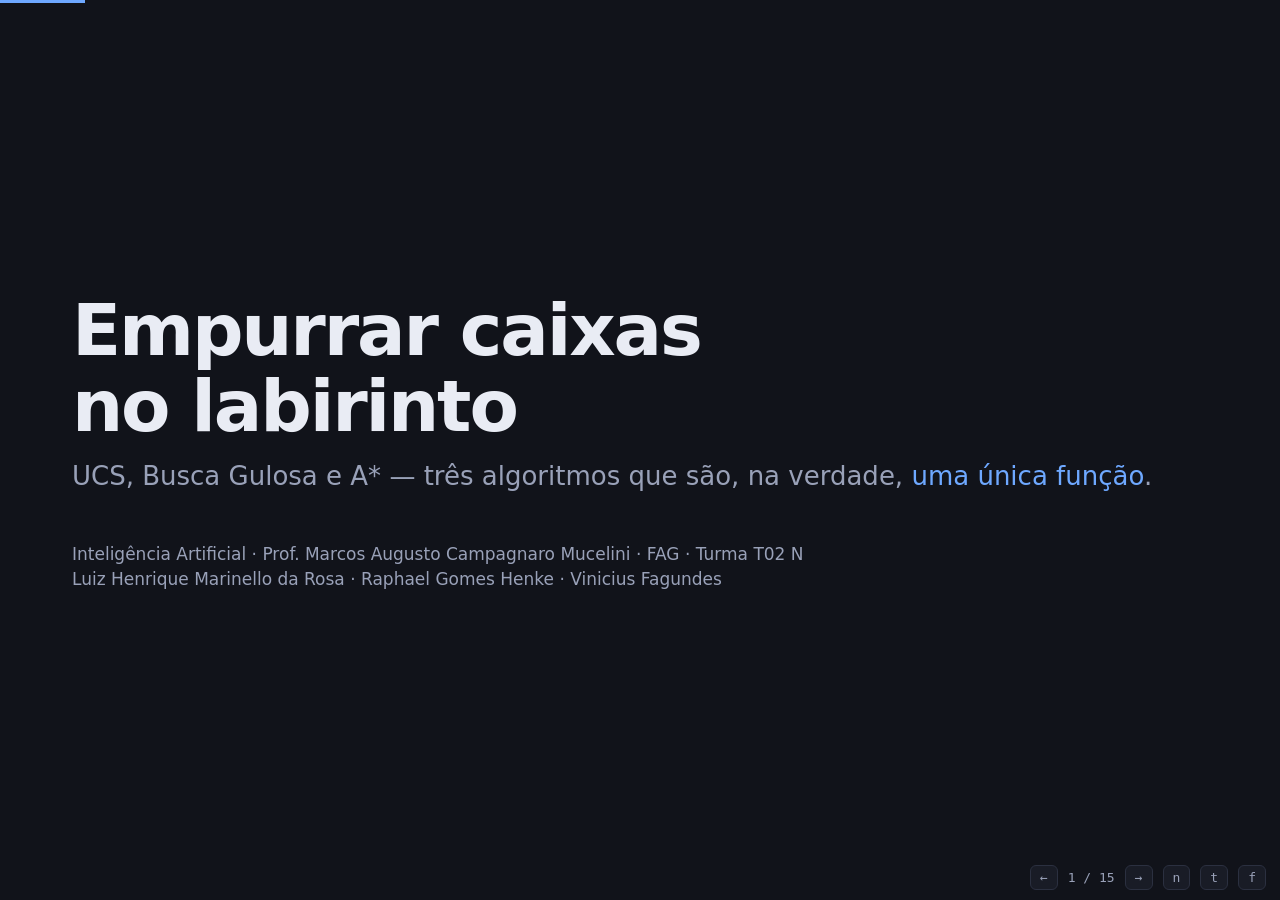
==== commit 62fb8157: "integrantes: Luiz Henrique, Raphael e Vinicius, turma T02 N O grupo tem tres integrantes, nao quatro" ====
--- a/apresentacoes/ia-sokoban/index.html
+++ b/apresentacoes/ia-sokoban/index.html
@@ -16,44 +16,43 @@
   <p class="sub">UCS, Busca Gulosa e A* &mdash; três algoritmos que são,
      na verdade, <span class="destaque">uma única função</span>.</p>
   <p class="miudo" style="margin-top:32px">
-     Inteligência Artificial &middot; Prof. Marcos Augusto Campagnaro Mucelini &middot; FAG<br>
-     [nome 1] &middot; [nome 2] &middot; [nome 3] &middot; [nome 4]</p>
+     Inteligência Artificial &middot; Prof. Marcos Augusto Campagnaro Mucelini &middot; FAG &middot; Turma T02 N<br>
+     Luiz Henrique Marinello da Rosa &middot; Raphael Gomes Henke &middot; Vinicius Fagundes</p>
   <aside>
     <p>Abrir dizendo o problema em uma frase: <b>Problema 8 do catálogo, o Sokoban</b> —
        um agente empurra caixas até os alvos, dentro de um labirinto.</p>
     <p>E dizer logo a tese da apresentação, que é o que o trabalho pedia:
        <b>não escrevemos três buscas. Escrevemos uma só, e trocamos a função que
        ordena a fila.</b> Tudo o que vem depois é consequência disso.</p>
-    <p>Lembrete: preencher os nomes e as matrículas antes de apresentar.</p>
   </aside>
 </section>
 
 <!-- 2 ---------------------------------------------------------------------->
 <section class="slide">
   <h2>Como dividimos</h2>
-  <div class="colunas">
-    <div class="coluna">
-      <div class="caixa">
-        <h3>[nome 1] &mdash; o problema</h3>
-        <p>As regras do jogo, a modelagem do estado e por que ela é a decisão
-           mais importante do trabalho. <span class="miudo">Slides 3 e 4.</span></p>
-      </div>
-      <div class="caixa">
-        <h3>[nome 2] &mdash; o código</h3>
-        <p>A função única de busca, a heurística e as três buscas correndo lado
-           a lado. <span class="miudo">Slides 5 a 7.</span></p>
-      </div>
-    </div>
-    <div class="coluna">
-      <div class="caixa">
-        <h3>[nome 3] &mdash; os experimentos</h3>
-        <p>As tabelas, a instância onde a UCS desiste, a poda e o bug que mais
-           nos custou. <span class="miudo">Slides 8 a 11.</span></p>
-      </div>
-      <div class="caixa">
-        <h3>[nome 4] &mdash; a análise</h3>
-        <p>As três surpresas, quando usar cada algoritmo e a demonstração ao
-           vivo. <span class="miudo">Slides 12 a 15.</span></p>
+  <div class="colunas tres">
+    <div class="coluna">
+      <div class="caixa" style="flex:1">
+        <h3>Luiz Henrique &mdash; o problema e o código</h3>
+        <p>As regras do jogo, a modelagem do estado &mdash; que é a decisão mais
+           importante do trabalho &mdash; e a função única de busca.</p>
+        <p class="miudo">Slides 1 a 5.</p>
+      </div>
+    </div>
+    <div class="coluna">
+      <div class="caixa" style="flex:1">
+        <h3>Raphael &mdash; a heurística e os resultados</h3>
+        <p>De onde saiu a heurística, as três buscas correndo lado a lado, as
+           tabelas, a instância onde a UCS desiste e a poda.</p>
+        <p class="miudo">Slides 6 a 10.</p>
+      </div>
+    </div>
+    <div class="coluna">
+      <div class="caixa" style="flex:1">
+        <h3>Vinicius &mdash; a análise e a demonstração</h3>
+        <p>O bug que mais nos custou, as três surpresas, quando usar cada
+           algoritmo e o programa rodando ao vivo.</p>
+        <p class="miudo">Slides 11 a 15.</p>
       </div>
     </div>
   </div>
@@ -69,7 +68,8 @@
        9&nbsp;·70s &nbsp; 10&nbsp;·40s &nbsp; 11&nbsp;·65s &nbsp; 12&nbsp;·75s &nbsp;
        13&nbsp;·35s &nbsp; 14&nbsp;·100s &nbsp; 15&nbsp;·15s<br>
        (o slide 14 tem 100s porque inclui rodar a interface ao vivo)</p>
-    <p>Os slides 1 e 2 são de <b>[nome 1]</b>, que já emenda no 3 e no 4.</p>
+    <p>Dá <b>Luiz 4m15s · Raphael 4m50s · Vinicius 4m50s</b>. Cinco slides para
+       cada um.</p>
     <p>Se estiver atrasando, corte nesta ordem: <b>10</b>, <b>13</b>, <b>2</b>.
        Nunca corte o 4, o 9, o 11 nem o 12.</p>
   </aside>
@@ -175,10 +175,15 @@
     while fronteira:
         _, _, nó = heapq.heappop(fronteira)
 
+        <span class="miudo"># obsoleta: não conta como expandido</span>
+        if alcançados.get(nó.estado) is not nó:
+            continue
+
         <span class="destaque"># objetivo testado NA RETIRADA</span>
         if problema.objetivo(nó.estado):
             return solução(nó)
 
+        expandidos += 1
         for ação in problema.ações(nó.estado):
             ...</code></pre>
     </div>
@@ -495,7 +500,7 @@
     </div>
   </div>
   <aside>
-    <p>Se alguém empurrou a caixa para o canto no slide 3, retomar aqui:
+    <p>O Luiz empurrou a caixa para o canto no slide 3. Retomar aqui:
        "foi exatamente isso que aconteceu".</p>
     <p><b>Não vender a poda.</b> O roteiro diz que resultado modesto bem
        explicado vale mais que resultado bonito sem análise. O número é 2,8% e
@@ -545,6 +550,8 @@
         <h3 class="ok">O que mudou</h3>
         <p><span class="forte">Rodar o A* antes de adotar qualquer
            instância</span> virou parte do processo.</p>
+        <p class="miudo">Foi o que mais nos custou no trabalho &mdash; e o
+           código nunca esteve errado.</p>
       </div>
     </div>
   </div>
--- a/assets/style.css
+++ b/assets/style.css
@@ -314,3 +314,10 @@
 .placar { display: flex; gap: 10px; font-family: var(--mono); font-size: 15px; justify-content: center; margin-top: 8px; }
 .placar span { color: var(--texto-2); }
 .placar b { color: var(--texto); font-weight: 600; }
+/* As cores de estado precisam vencer a regra acima, que e mais especifica
+   (.placar span) do que .ok sozinho. Sem isto o verde do "achou" e do
+   "resolvido!" saia cinza, e a demo perdia justamente o sinal de sucesso. */
+.placar span.ok, .placar span.erro, .placar span.alerta { color: inherit; }
+.placar span.ok { color: var(--ok); }
+.placar span.erro { color: var(--erro); }
+.placar span.alerta { color: var(--alerta); }
